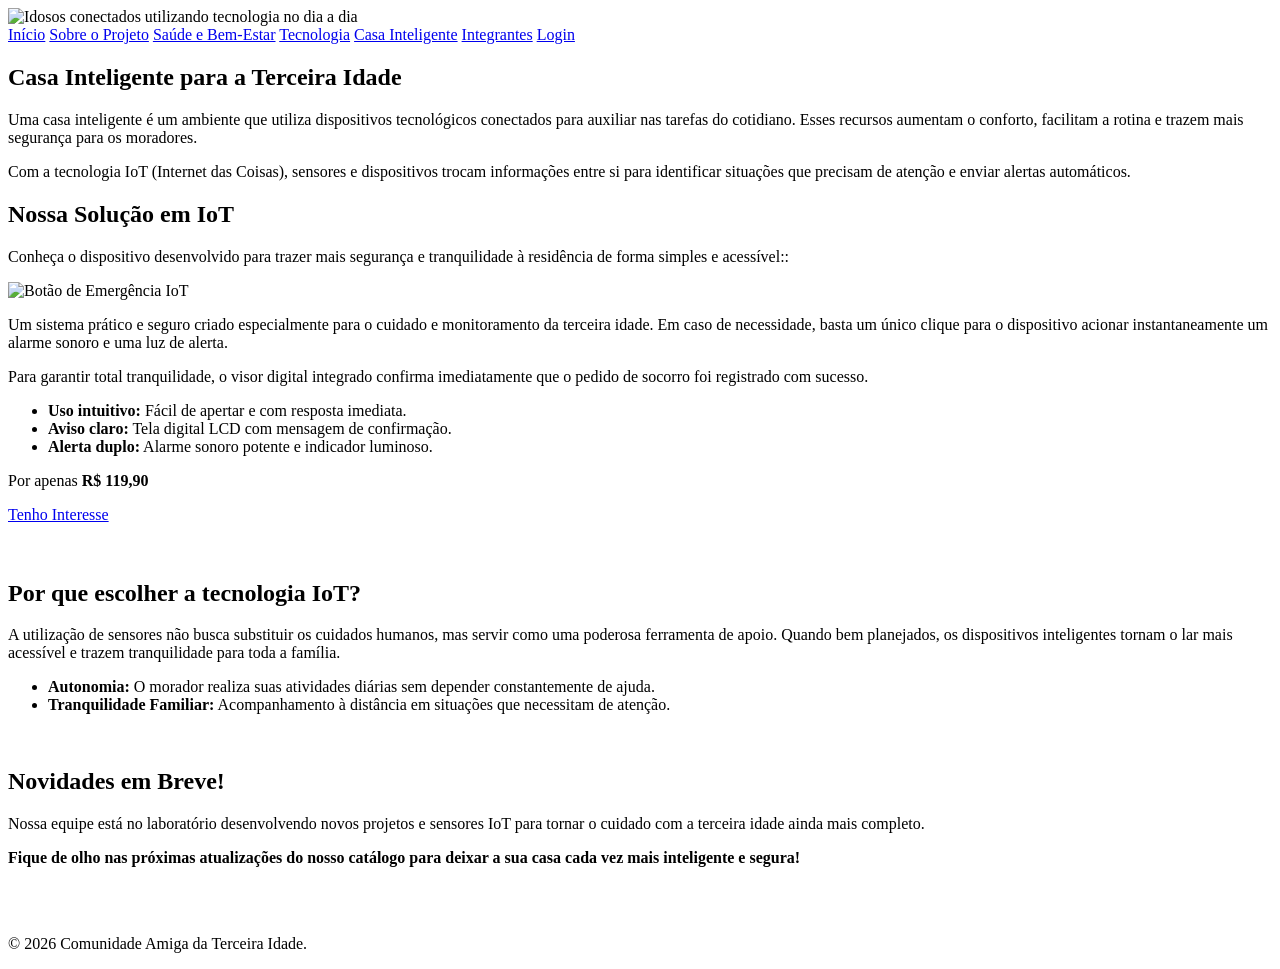
==== casainteligente.html @ 35a663ea "Add files via upload" ====
<!DOCTYPE html>
<html lang="pt-br">
<head>
    <meta charset="UTF-8">
    <meta name="viewport" content="width=device-width, initial-scale=1.0">
    <title>Casa Inteligente - Comunidade Amiga da Terceira Idade</title>
    <link rel="stylesheet" href="CSS/style.css">
</head>
<body>

    <header>
            <div class="banner-final">
                <img src="IMAGEM/IdadeTerc.jpg" alt="Idosos conectados utilizando tecnologia no dia a dia" class="imagem-full">
            </div>
    </header>

        <nav>
            <a href="index.html">Início</a>
            <a href="index.html#sobre">Sobre o Projeto</a>
            <a href="index.html#saude">Saúde e Bem-Estar</a>
            <a href="index.html#tecnologia">Tecnologia</a>
            <a href="casainteligente.html">Casa Inteligente</a>
            <a href="integrantes.html">Integrantes</a>
            <a href="login.html">Login</a>
        </nav>
    

   <main>

        <!-- Apresentação da Casa Inteligente -->
        <div class="apresentacao">
            <h2>Casa Inteligente para a Terceira Idade</h2>
            <p>Uma casa inteligente é um ambiente que utiliza dispositivos tecnológicos conectados para auxiliar nas tarefas do cotidiano. Esses recursos aumentam o conforto, facilitam a rotina e trazem mais segurança para os moradores.</p>
            <p>Com a tecnologia IoT (Internet das Coisas), sensores e dispositivos trocam informações entre si para identificar situações que precisam de atenção e enviar alertas automáticos.</p>
        </div>

        <!-- Seção de Produtos (Venda) -->
        <div class="projeto">
            <h2>Nossa Solução em IoT</h2>
            <p>Conheça o dispositivo desenvolvido para trazer mais segurança e tranquilidade à residência de forma simples e acessível::</p>

            <div class="container-produtos">

                <!-- Produto 1 -->
                <div class="card-produto">
                    <img src="IMAGEM/IOT_BOTAO.jpeg" alt="Botão de Emergência IoT" width="50%">
                    
                    <p>Um sistema prático e seguro criado especialmente para o cuidado e monitoramento da terceira idade. Em caso de necessidade, basta um único clique para o dispositivo acionar instantaneamente um alarme sonoro e uma luz de alerta.</p>
                    <p>Para garantir total tranquilidade, o visor digital integrado confirma imediatamente que o pedido de socorro foi registrado com sucesso.</p>
                    
                    <ul>
                        <li><strong>Uso intuitivo:</strong> Fácil de apertar e com resposta imediata.</li>
                        <li><strong>Aviso claro:</strong> Tela digital LCD com mensagem de confirmação.</li>
                        <li><strong>Alerta duplo:</strong> Alarme sonoro potente e indicador luminoso.</li>
                    </ul>
                    
                    <p class="preco">Por apenas <strong>R$ 119,90</strong></p>
                    
                    <a href="login.html" class="btn-comprar">Tenho Interesse</a>
                </div>

            </div> <!-- Fim do container-produtos -->
            <br><br>
        </div> <!-- Fim da seção projeto -->

        <!-- Benefícios e Explicação -->
        <div class="bem-estar">
            <h2>Por que escolher a tecnologia IoT?</h2>
            <p>A utilização de sensores não busca substituir os cuidados humanos, mas servir como uma poderosa ferramenta de apoio. Quando bem planejados, os dispositivos inteligentes tornam o lar mais acessível e trazem tranquilidade para toda a família.</p>
            <ul>
                <li><strong>Autonomia:</strong> O morador realiza suas atividades diárias sem depender constantemente de ajuda.</li>
                <li><strong>Tranquilidade Familiar:</strong> Acompanhamento à distância em situações que necessitam de atenção.</li>
            </ul>
        </div>

        <br>

        <!-- Seção de Novidades em Breve -->
        <div class="novidades">
            <h2>Novidades em Breve! </h2>
            <p>Nossa equipe está no laboratório desenvolvendo novos projetos e sensores IoT para tornar o cuidado com a terceira idade ainda mais completo.</p>
            <p><strong>Fique de olho nas próximas atualizações do nosso catálogo para deixar a sua casa cada vez mais inteligente e segura!</strong></p>
        </div>

    </main>
    <br><br>

    <footer>
        <p>&copy; 2026 Comunidade Amiga da Terceira Idade.</p>
    </footer>

</body>
</html>
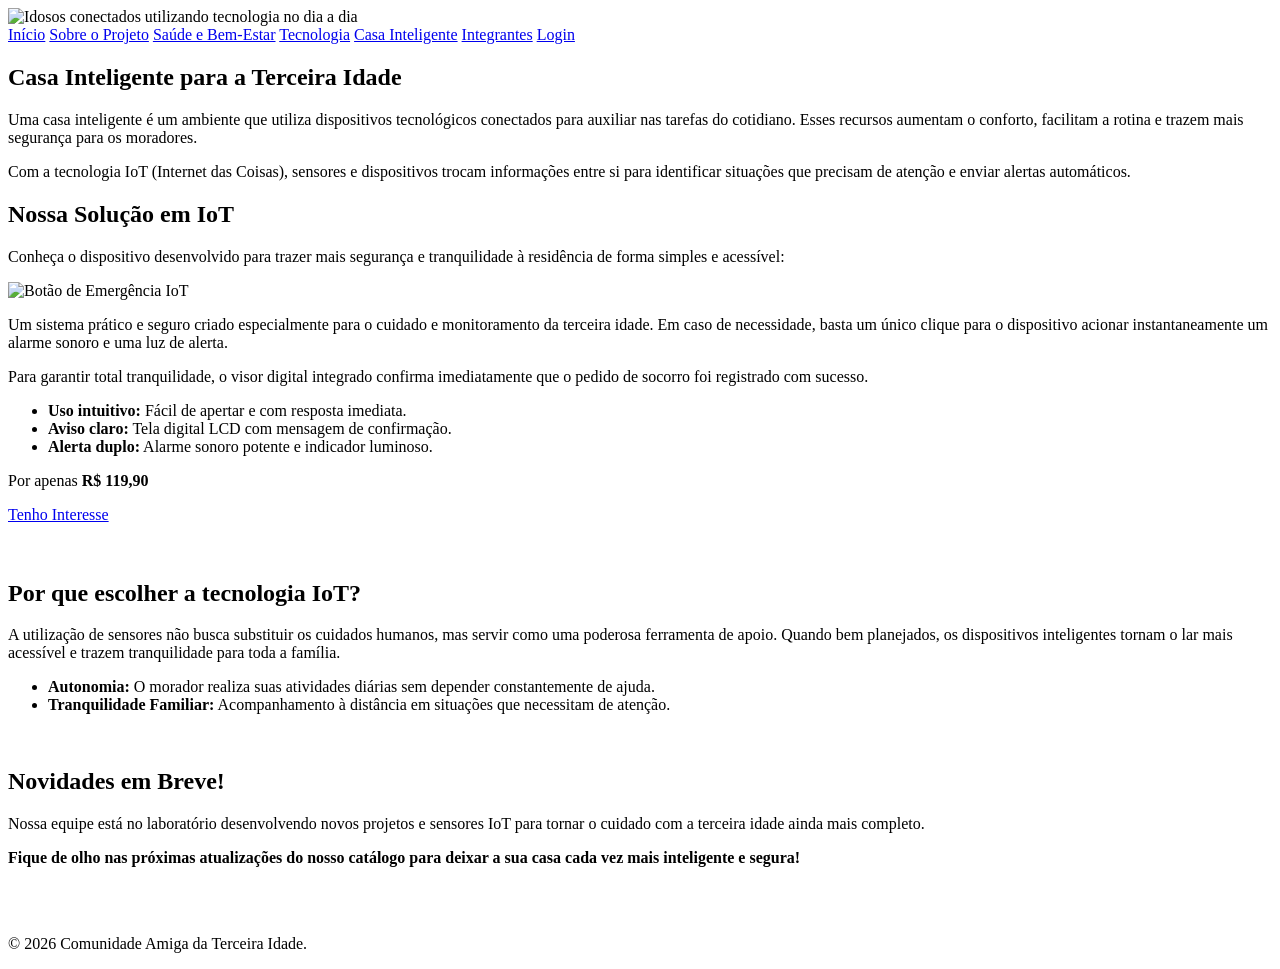
==== commit 3e8440e4: "Fix image paths in casainteligente.html Corrected image paths to include './' for proper linking." ====
--- a/casainteligente.html
+++ b/casainteligente.html
@@ -10,7 +10,8 @@
 
     <header>
             <div class="banner-final">
-                <img src="IMAGEM/IdadeTerc.jpg" alt="Idosos conectados utilizando tecnologia no dia a dia" class="imagem-full">
+                <!-- Corrigido com ./ -->
+                <img src="./IMAGEM/IdadeTerc.jpg" alt="Idosos conectados utilizando tecnologia no dia a dia" class="imagem-full">
             </div>
     </header>
 
@@ -37,13 +38,14 @@
         <!-- Seção de Produtos (Venda) -->
         <div class="projeto">
             <h2>Nossa Solução em IoT</h2>
-            <p>Conheça o dispositivo desenvolvido para trazer mais segurança e tranquilidade à residência de forma simples e acessível::</p>
+            <p>Conheça o dispositivo desenvolvido para trazer mais segurança e tranquilidade à residência de forma simples e acessível:</p>
 
             <div class="container-produtos">
 
                 <!-- Produto 1 -->
                 <div class="card-produto">
-                    <img src="IMAGEM/IOT_BOTAO.jpeg" alt="Botão de Emergência IoT" width="50%">
+                    <!-- Corrigido com ./ -->
+                    <img src="./IMAGEM/IOT_BOTAO.jpeg" alt="Botão de Emergência IoT" width="50%">
                     
                     <p>Um sistema prático e seguro criado especialmente para o cuidado e monitoramento da terceira idade. Em caso de necessidade, basta um único clique para o dispositivo acionar instantaneamente um alarme sonoro e uma luz de alerta.</p>
                     <p>Para garantir total tranquilidade, o visor digital integrado confirma imediatamente que o pedido de socorro foi registrado com sucesso.</p>
@@ -90,4 +92,4 @@
     </footer>
 
 </body>
-</html>+</html>
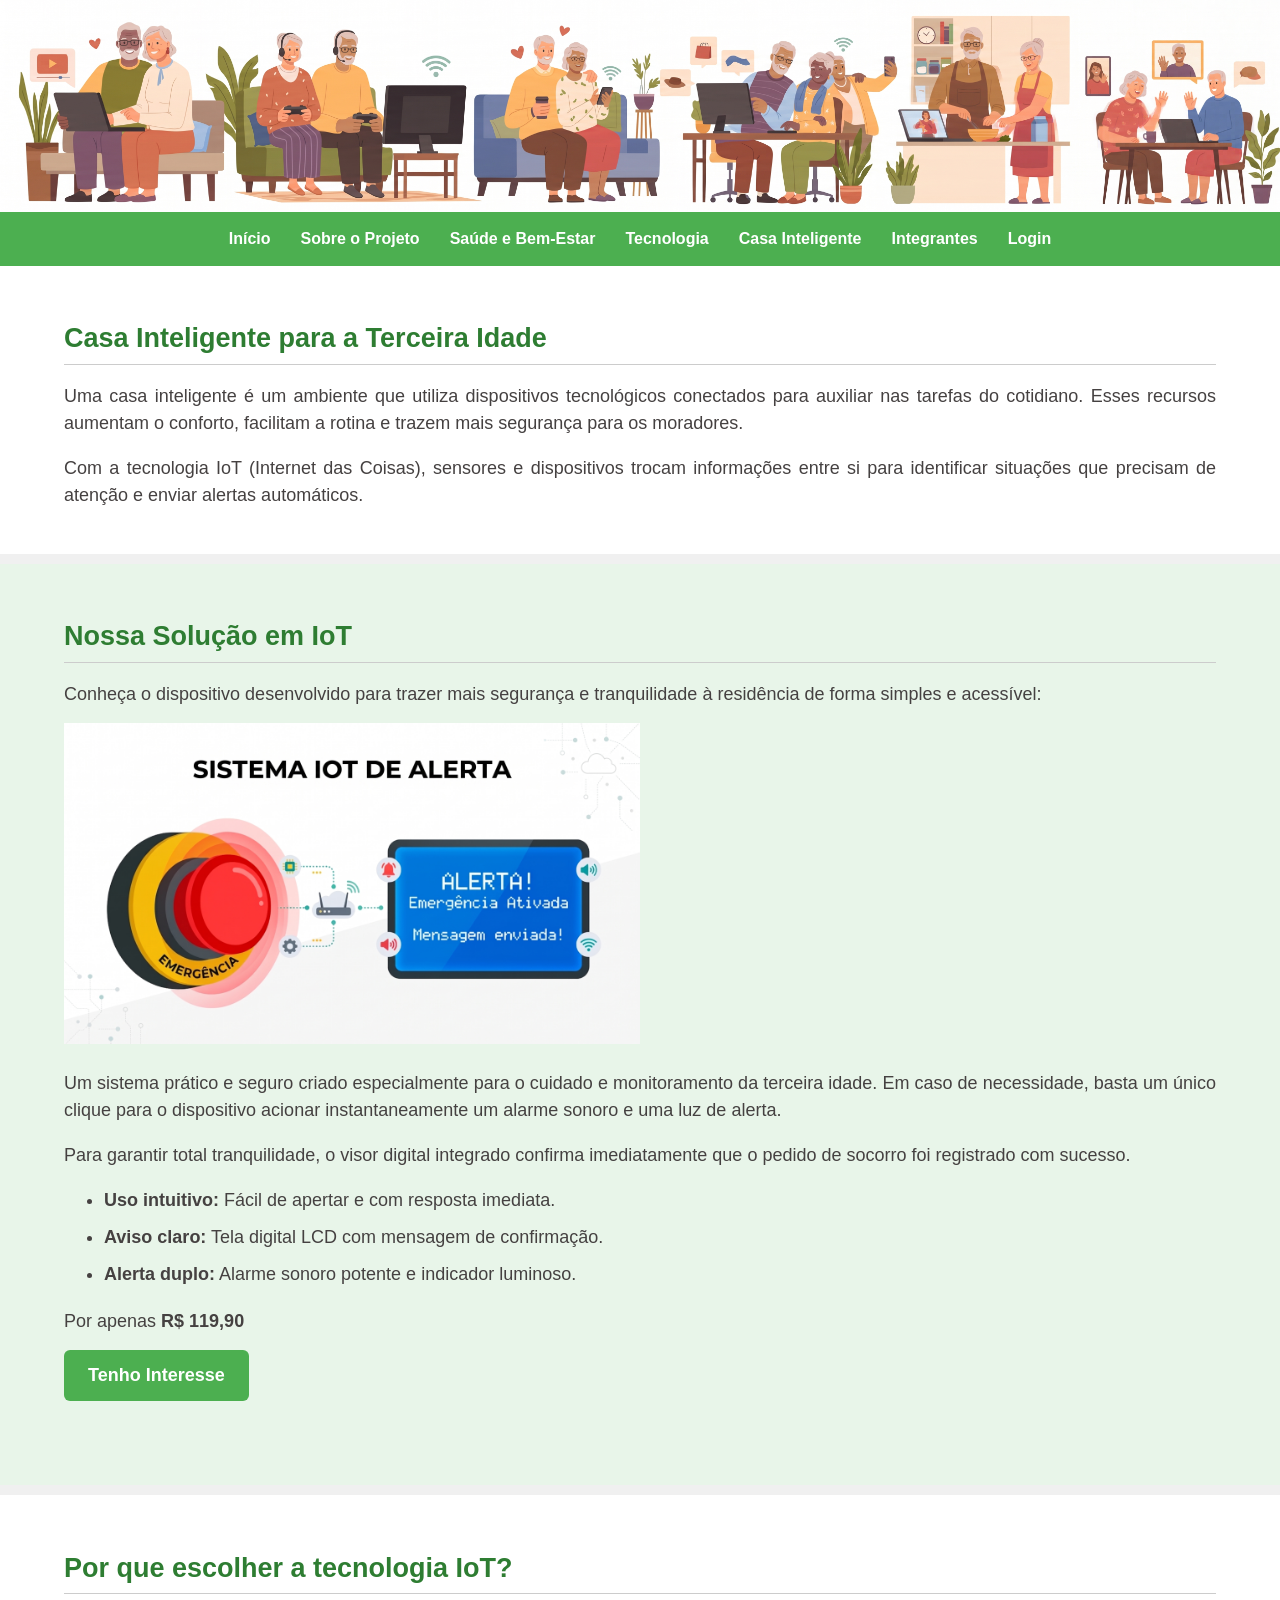
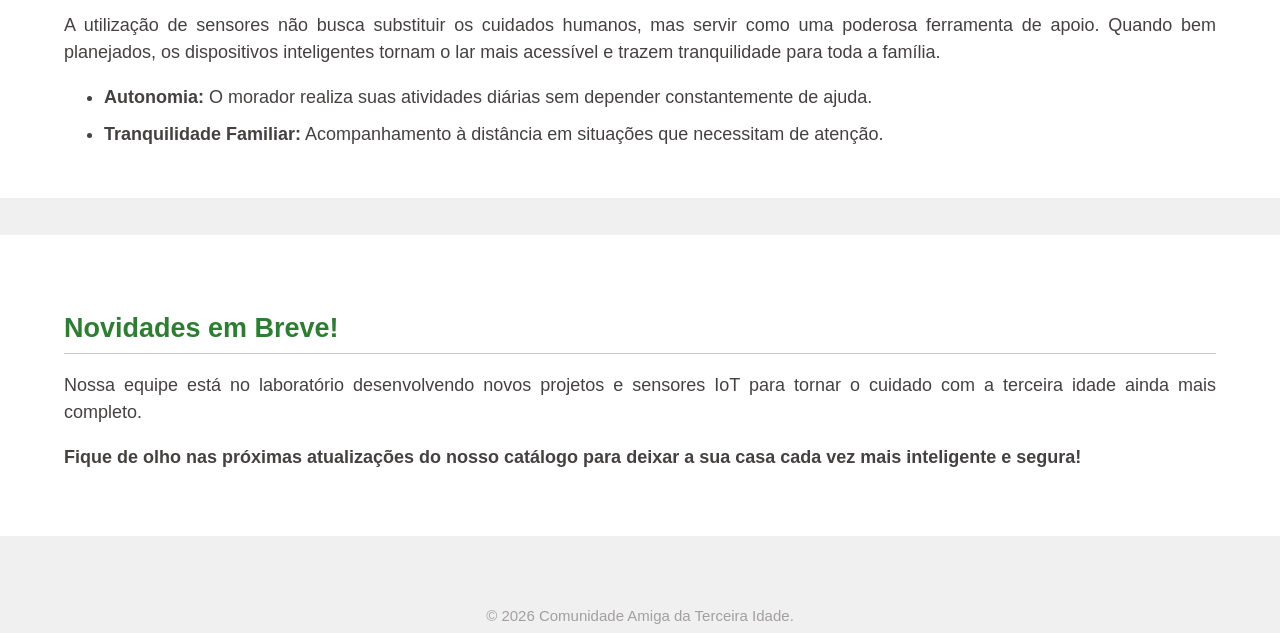
==== commit bf803c48: "Fix HTML structure and update stylesheet path" ====
--- a/casainteligente.html
+++ b/casainteligente.html
@@ -4,14 +4,14 @@
     <meta charset="UTF-8">
     <meta name="viewport" content="width=device-width, initial-scale=1.0">
     <title>Casa Inteligente - Comunidade Amiga da Terceira Idade</title>
-    <link rel="stylesheet" href="CSS/style.css">
+    <!-- CSS na raiz -->
+    <link rel="stylesheet" href="./style.css">
 </head>
 <body>
 
     <header>
             <div class="banner-final">
-                <!-- Corrigido com ./ -->
-                <img src="./IMAGEM/IdadeTerc.jpg" alt="Idosos conectados utilizando tecnologia no dia a dia" class="imagem-full">
+                <img src="./IdadeTerc.jpg" alt="Idosos conectados utilizando tecnologia no dia a dia" class="imagem-full">
             </div>
     </header>
 
@@ -24,28 +24,22 @@
             <a href="integrantes.html">Integrantes</a>
             <a href="login.html">Login</a>
         </nav>
-    
 
    <main>
 
-        <!-- Apresentação da Casa Inteligente -->
         <div class="apresentacao">
             <h2>Casa Inteligente para a Terceira Idade</h2>
             <p>Uma casa inteligente é um ambiente que utiliza dispositivos tecnológicos conectados para auxiliar nas tarefas do cotidiano. Esses recursos aumentam o conforto, facilitam a rotina e trazem mais segurança para os moradores.</p>
             <p>Com a tecnologia IoT (Internet das Coisas), sensores e dispositivos trocam informações entre si para identificar situações que precisam de atenção e enviar alertas automáticos.</p>
         </div>
 
-        <!-- Seção de Produtos (Venda) -->
         <div class="projeto">
             <h2>Nossa Solução em IoT</h2>
             <p>Conheça o dispositivo desenvolvido para trazer mais segurança e tranquilidade à residência de forma simples e acessível:</p>
 
             <div class="container-produtos">
-
-                <!-- Produto 1 -->
                 <div class="card-produto">
-                    <!-- Corrigido com ./ -->
-                    <img src="./IMAGEM/IOT_BOTAO.jpeg" alt="Botão de Emergência IoT" width="50%">
+                    <img src="./IOT_BOTAO.jpeg" alt="Botão de Emergência IoT" width="50%">
                     
                     <p>Um sistema prático e seguro criado especialmente para o cuidado e monitoramento da terceira idade. Em caso de necessidade, basta um único clique para o dispositivo acionar instantaneamente um alarme sonoro e uma luz de alerta.</p>
                     <p>Para garantir total tranquilidade, o visor digital integrado confirma imediatamente que o pedido de socorro foi registrado com sucesso.</p>
@@ -61,11 +55,10 @@
                     <a href="login.html" class="btn-comprar">Tenho Interesse</a>
                 </div>
 
-            </div> <!-- Fim do container-produtos -->
+            </div> 
             <br><br>
-        </div> <!-- Fim da seção projeto -->
+        </div> 
 
-        <!-- Benefícios e Explicação -->
         <div class="bem-estar">
             <h2>Por que escolher a tecnologia IoT?</h2>
             <p>A utilização de sensores não busca substituir os cuidados humanos, mas servir como uma poderosa ferramenta de apoio. Quando bem planejados, os dispositivos inteligentes tornam o lar mais acessível e trazem tranquilidade para toda a família.</p>
@@ -77,7 +70,6 @@
 
         <br>
 
-        <!-- Seção de Novidades em Breve -->
         <div class="novidades">
             <h2>Novidades em Breve! </h2>
             <p>Nossa equipe está no laboratório desenvolvendo novos projetos e sensores IoT para tornar o cuidado com a terceira idade ainda mais completo.</p>
--- a/style.css
+++ b/style.css
@@ -0,0 +1,262 @@
+body {
+    background-color: #f0f0f0; /* COR DO FUNDO DA PÁGINA */
+    font-family: Arial, Helvetica, sans-serif; /* FONTES PARA CASO O PC NÃO TENHA ALGUMA DA OPÇÃO*/
+    font-size: 18px; /* TAMANHO DAS LETRAS DO TEXTO */
+    color: #454141; /* COR DAS LETRAS */
+    line-height: 1.5; /* ESPAÇO DAS LINHAS P/ FICAR SEPARADO OU JUNTO*/
+    
+    
+}
+header {
+    background-color: #ffffff; /* COR DO FUNDO / PARTE DO TÍTULO */
+    padding: 5px; /* MANTER O ESPAÇO DO CABEÇALHO E O TÍTULO */
+    text-align: center; /* COLOCAR O TÍTULO NO CENTRO */
+}
+
+header h1 {
+    color: #2E7D32; /* COR DO H1 (TÍTULO) */
+    margin-bottom: 5px; /*MANTER O ESPAÇO DO TÍTULO E CABEÇALHO)*/
+}
+
+/* --- CONFIGURAÇÃO DA BARRA VERDE --- */
+nav {
+    background-color: #4CAF50;
+    padding: 15px;
+    display: flex;             /* Necessário para alinhar os itens */
+    justify-content: center;   /* Centraliza os links no meio da barra */
+    position: sticky;          /* Trava o menu no ecrã */
+    top: 0;                    /* Cola exatamente no limite superior */
+    z-index: 1000;             /* Mantém o menu por cima de tudo */
+    margin: 0;                 /* Remove margens indesejadas */
+}
+
+/* --- CONFIGURAÇÃO DAS LETRAS (LINKS) --- */
+nav a {
+    color: #ffffff;            /* Letras brancas */
+    text-decoration: none;     /* Tira o sublinhado */
+    margin: 0 15px;            /* Dá o espaço correto entre cada palavra */
+    font-weight: bold;         /* Coloca as letras a negrito */
+    font-size: 16px;           /* Tamanho da letra */
+    font-family: Arial, sans-serif;
+}
+
+/* --- EFEITO AO PASSAR O RATO --- */
+nav a:hover {
+    color: #e8f5e9;            /* Fica um verde muito clarinho */
+}
+
+.apresentacao {
+    background-color: #ffffff; 
+    padding: 30px 5%; /* 40px em cima/baixo e 20% de espaço nas laterais */
+    margin-bottom: 10px; 
+}
+
+.projeto {
+    background-color: #e8f5e9; 
+    padding: 30px 5%; 
+    margin-bottom: 10px; 
+}
+
+.tecnologia {
+    background-color: #e8f5e9; 
+    padding: 30px 5%; 
+    margin-bottom: 10px; 
+}    
+
+.bem-estar {
+    background-color: #ffffff; 
+    padding: 30px 5%; 
+    margin-bottom: 10px; 
+}
+
+h2 {
+    color: #2E7D32; /* COR DO TÍTULO */
+    margin-bottom: 15px;
+    border-bottom: 1px solid #cccccc; /* LINHA QUE SEPARA O TÍTULO DO TEXTO */
+    padding-bottom: 5px; 
+}
+
+h3 {
+    color: #388E3C; /* COR DOS SUBTÍTULOS */
+    margin-top: 20px;
+    margin-bottom: 10px;
+}
+
+p {
+    margin-bottom: 15px; /* Espaço depois de cada parágrafo */
+    text-align: justify; /* Faz o texto alinhar perfeitamente à esquerda e à direita */
+}
+
+ul {
+    margin-bottom: 20px;
+}
+
+li {
+    margin-bottom: 10px; /* ESPAÇO ENTRE A LISTA */
+}
+
+
+/* Cria uma regra apenas para os parágrafos (<p>) que estão dentro do rodapé */
+footer p {
+    margin: 5px 0; 
+    font-size: 15px; 
+    color: #a39f9f; 
+    text-align: center; /* ADICIONE ISTO AQUI! */
+}
+/* 1. A CAIXA QUE VAI SEGURAR O FORMULÁRIO */
+.caixa-cadastro {
+    width: 400px; /* Define um tamanho fixo para o "cartão" */
+    margin: 50px auto; /* O segredo: 'auto' nas laterais centraliza a caixa no ecrã! */
+    padding: 30px; /* Espaço interno para não colar nas bordas */
+    background-color: #ffffff; /* Fundo branco para destacar do fundo cinza da página */
+    border-radius: 10px; /* Cantos arredondados na caixa */
+    text-align: left; /* Mantém os textos alinhados à esquerda dentro da caixa */
+}
+
+/* 2. Textos em cima das caixas */
+label {
+    font-weight: bold;
+    color: #2E7D32;
+}
+
+/* 3. As caixas de digitar */
+input {
+    width: 100%; /* Faz a caixa ocupar toda a largura da div */
+    box-sizing: border-box; /* Impede que a caixa vaze para fora da div */
+    padding: 10px; 
+    margin-top: 5px; 
+    margin-bottom: 15px; 
+    border: 1px solid #cccccc; 
+    border-radius: 5px; 
+    font-size: 16px;
+}
+
+/* 4. O botão */
+button {
+    background-color: #4CAF50;
+    color: white;
+    width: 100%; /* Faz o botão esticar de uma ponta à outra da caixa */
+    padding: 12px;
+    border: none;
+    border-radius: 5px;
+    font-size: 16px;
+    font-weight: bold;
+    cursor: pointer;
+}
+
+button:hover {
+    background-color: #2E7D32;
+}
+/* Ajusta o tamanho da imagem no cabeçalho */
+.logo-header {
+    max-width: 400px; /* Define uma largura máxima para a imagem */
+}
+.banner-final {
+    width: 100%;
+    overflow: hidden; /* Evita que a imagem crie barras de rolagem */
+    margin: 40px 0 0 0; /* Dá um espaço de 40px no topo (para descolar do conteúdo acima) e cola no rodapé embaixo */
+    background-color: #ffffff; /* Fundo branco caso a tela seja ultra-larga */
+    display: flex;
+    justify-content: center;
+}
+
+/* Força a imagem a se adaptar de ponta a ponta */
+.imagem-full {
+    width: 100%;
+    max-width: 1920px; /* Evita que a imagem distorça em monitores gigantescos */
+    height: auto; /* Mantém as proporções originais das ilustrações sem achatar */
+    display: block;
+}
+.novidades {
+    background-color: #ffffff; 
+    padding: 50px 5%; /* 40px em cima/baixo e 20% de espaço nas laterais */
+    margin-bottom: 10px; 
+}
+.btn-comprar {
+    display: inline-block; /* Fundamental para o link aceitar largura e altura como um botão */
+    background-color: #4CAF50; /* Cor de fundo verde bonita */
+    color: white; /* Cor do texto em branco */
+    padding: 12px 24px; /* Espaço interno para deixar o botão gordinho */
+    text-decoration: none; /* Remove o sublinhado azul padrão dos links */
+    font-weight: bold; /* Deixa o texto em negrito */
+    border-radius: 6px; /* Arredonda os cantos do botão */
+    text-align: center; /* Centraliza o texto */
+    transition: 0.3s; /* Deixa a mudança de cor suave ao passar o rato */
+}
+
+/* Efeito extra: Quando o utilizador passa o rato por cima, o botão fica ligeiramente mais escuro */
+.btn-comprar:hover {
+    background-color: #388E3C;
+}
+/* --- ESTILOS DA PÁGINA DE INTEGRANTES --- */
+
+.secao-equipe {     /* PARTE DA PÁGINA DOS INTEGRANTES */
+    background-color: #eaf4e8;
+    padding: 50px 20px;
+    text-align: center;
+}
+
+.secao-equipe h2 {
+    color: #2e7d32;
+    font-size: 28px;
+    margin-bottom: 10px;
+}
+
+.container-integrantes {
+    display: flex;
+    justify-content: center; 
+    flex-wrap: wrap; 
+    gap: 30px; 
+    margin-top: 40px;
+}
+
+.cartao-integrante {
+    background-color: white;
+    padding: 20px;
+    border-radius: 8px;
+    width: 220px;
+    box-shadow: 0 4px 8px rgba(0,0,0,0.1); 
+}
+
+.cartao-integrante img {
+    width: 150px;
+    height: 150px;
+    border-radius: 50%; /* Deixa a foto perfeitamente redonda */
+    object-fit: cover; 
+    margin-bottom: 15px;
+    border: 3px solid #4CAF50; 
+}
+
+.cartao-integrante h3 {
+    margin: 0;
+    color: #2e7d32;
+}
+
+.cartao-integrante p {
+    margin: 10px 0 0 0;
+    color: #555;
+    font-weight: bold;
+}
+/* Zerando as margens padrões que o navegador coloca na página inteira */
+html, body {
+    margin: 0;
+    padding: 0;
+}
+
+/* Remove qualquer espaçamento que o topo ou o banner possam ter */
+header, .banner-final {
+    margin: 0;
+    padding: 0;
+    display: block;
+    line-height: 0; /* Ajuda a eliminar pequenas frestas em alguns navegadores */
+    border: none;
+}
+
+/* Garante que a imagem ocupe toda a largura sem deixar sobras */
+.banner-final img {
+    width: 100%;
+    height: auto;
+    display: block;
+    margin: 0;
+    padding: 0;
+}
